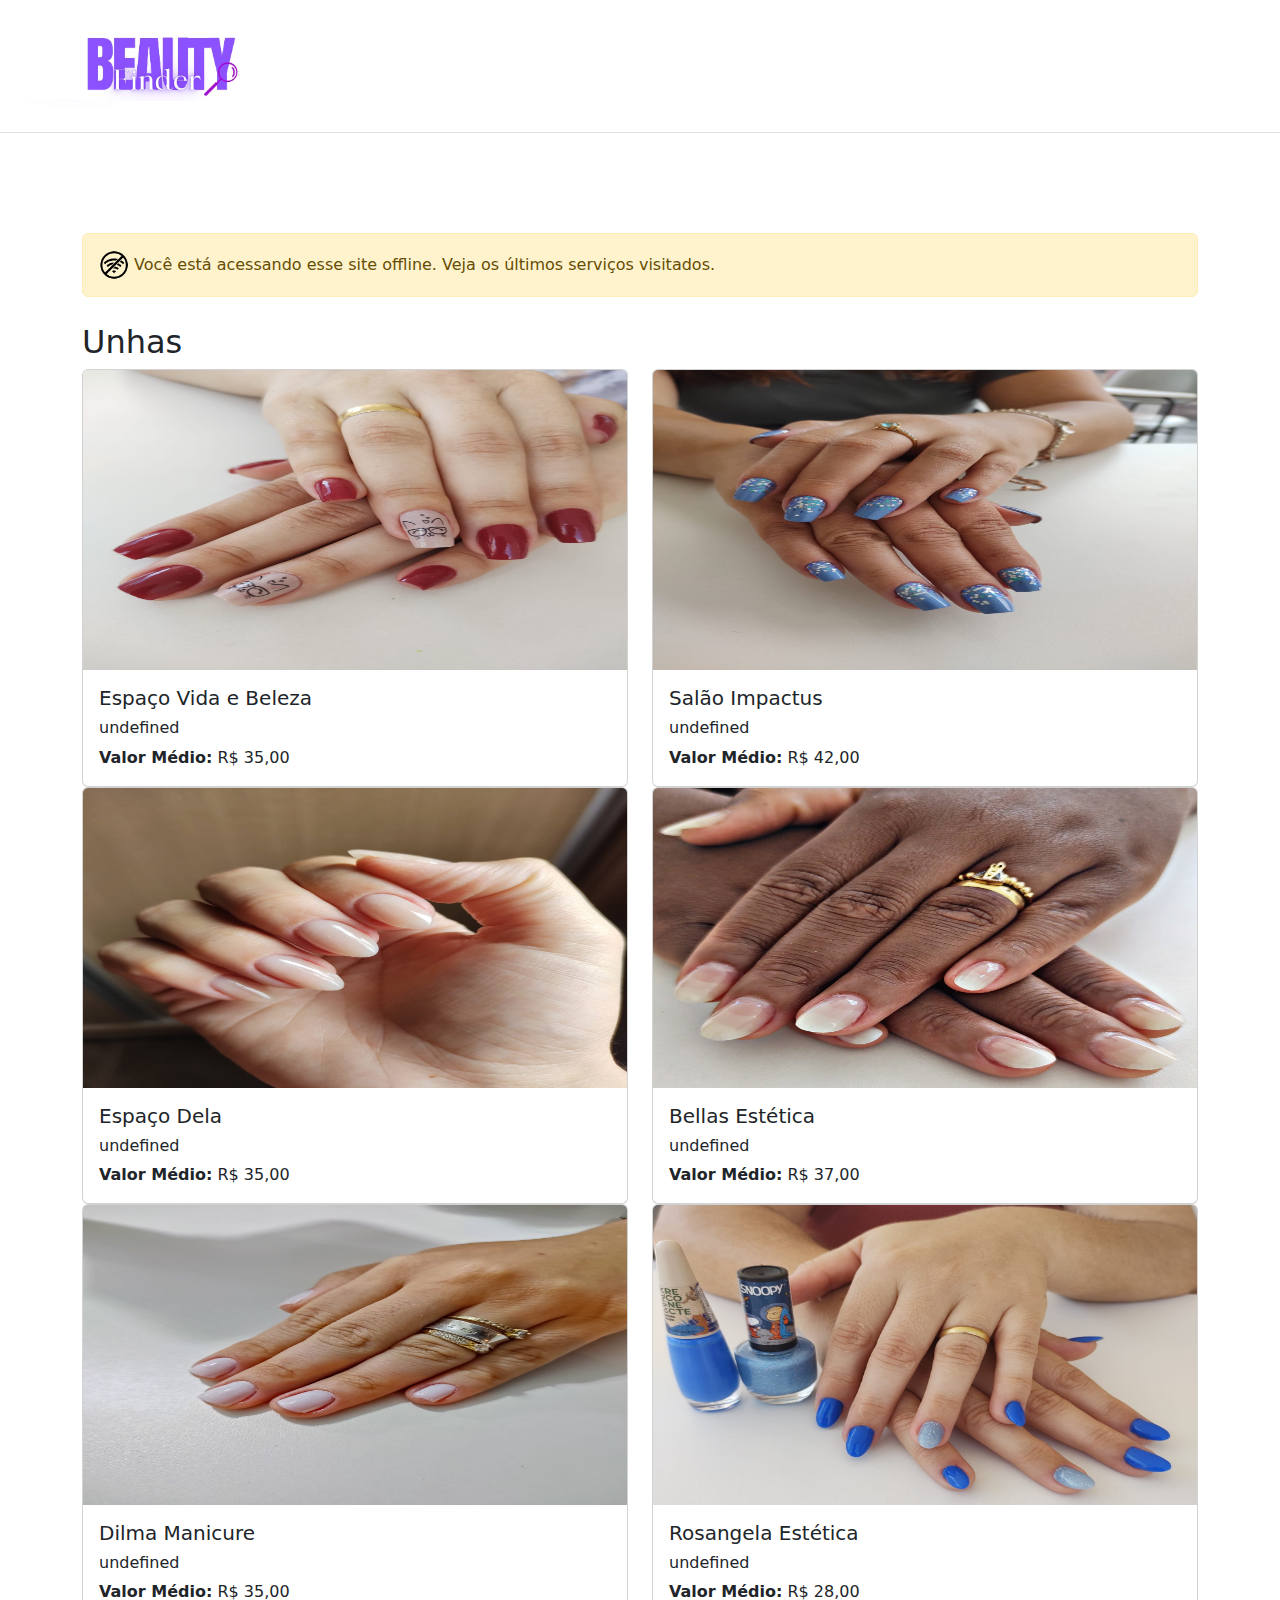
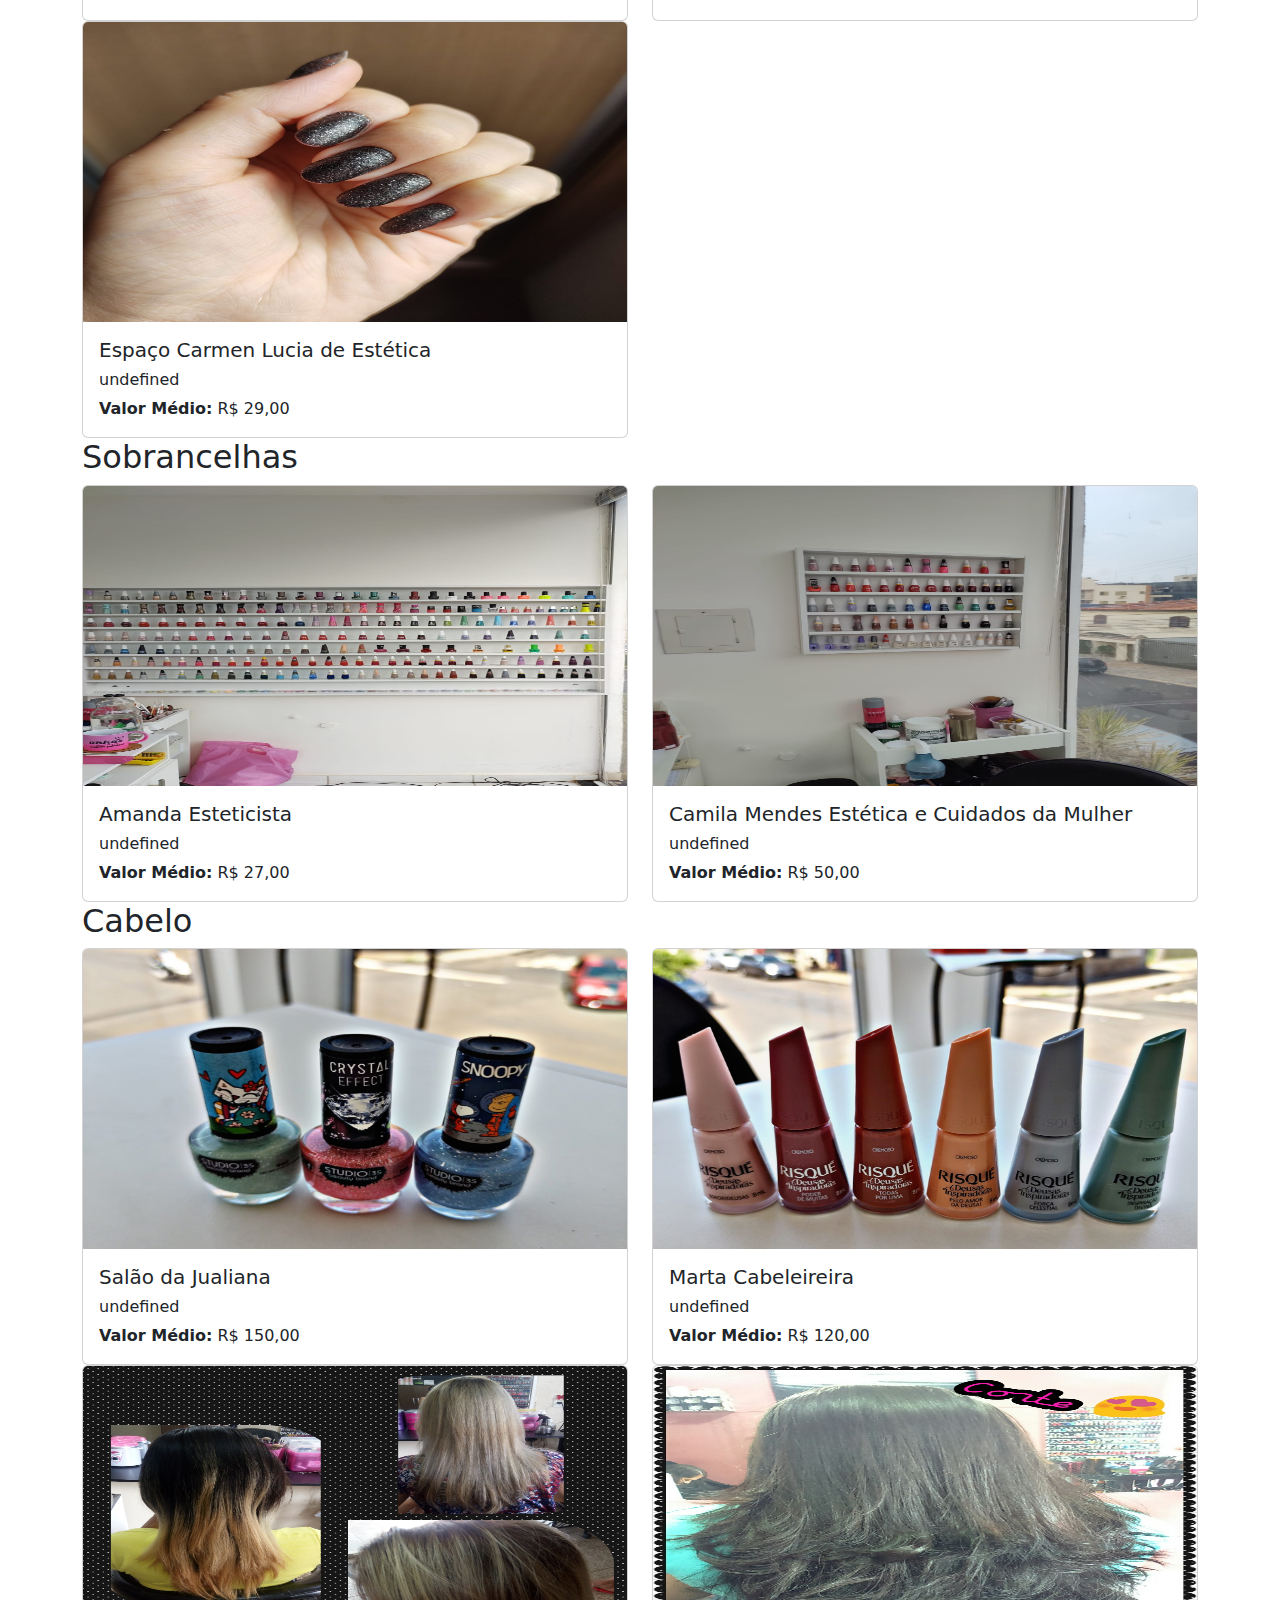
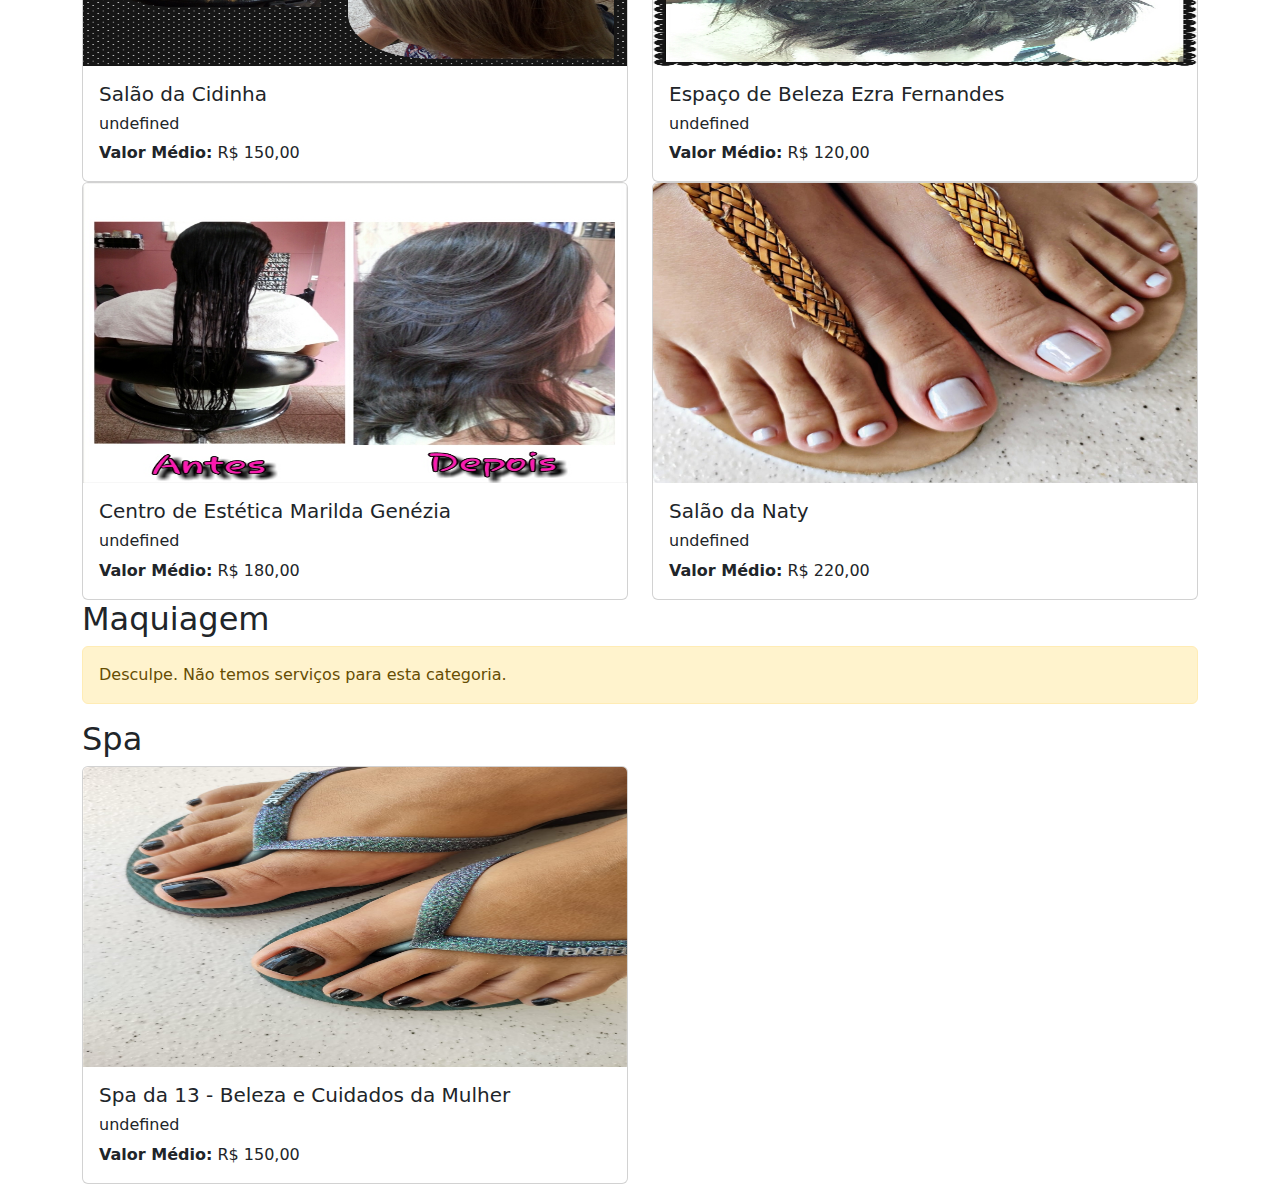
==== offline.html @ 90d823e6 "Detalhes do OffLine" ====
<!DOCTYPE html>
<html lang="en">

<head>
    <meta charset="UTF-8">
    <meta http-equiv="X-UA-Compatible" content="IE=edge">
    <meta name="viewport" content="width=device-width, initial-scale=1.0">
    <!-- <link href="https://cdn.jsdelivr.net/npm/bootstrap@5.2.2/dist/css/bootstrap.min.css" rel="stylesheet"
        integrity="sha384-Zenh87qX5JnK2Jl0vWa8Ck2rdkQ2Bzep5IDxbcnCeuOxjzrPF/et3URy9Bv1WTRi" crossorigin="anonymous">
    <link href="https://cdnjs.cloudflare.com/ajax/libs/font-awesome/4.7.0/css/font-awesome.min.css" rel="stylesheet"
        crossorigin="anonymous"> -->
    <link href="style.css" rel="stylesheet">
    <!-- <link href="off/bootstrap.bundle.min.js" rel="stylesheet"> -->
    <link href="off/bootstrap.min.css" rel="stylesheet">
    <title>Resultados Encontrados</title>
</head>

<body>
    <header
        class="d-flex flex-wrap align-items-center justify-content-center justify-content-md-between py-3 mb-4 border-bottom">
        <a href="/" class="d-flex align-items-center col-md-3 mb-2 mb-md-0 text-dark text-decoration-none">
            <img src="./imgs/logo.png" class="logo" alt="logo" width="700" height="100">
        </a>
    </header>

    <section class="container" style="margin-top: 100px;">
        <div class="row">
            <div class="col-12">
                <div class="alert alert-warning" role="alert">
                    <img src="off/offline.png" width="30">
                    Você está acessando esse site offline. Veja os últimos serviços visitados.
                  </div>
            </div>
        </div>
    </section>

    <main class="container" id="content" style="margin-top: 10px;">            
    </main>

    <script src="off/bootstrap.bundle.min.js"></script>
    <script>

//Carregamento AJAX
let ajax = new XMLHttpRequest();

ajax.open("GET", "off/dadosOffline.json", true);

ajax.send();

//Monitorar o retorno requisição
ajax.onreadystatechange = function()
{
    //Especificar o container que recebe o conteudo gerado neste arquivo
    let content = document.getElementById("content");

    if (this.readyState == 4 && this.status == 200) {
    
     let data_json = JSON.parse(ajax.responseText);

     if(data_json.length == 0){

        content.innerHTML = '<div class="alert alert-warning" role="alert">Desculpe. Ainda não temos serviços cadastrados!</div>';
     
    }else{
        
        let html_content = "";

        for(let i = 0; i<data_json.length; i++)
        {
        
            html_content +='<div class="row"><div class="col-12"><h2><span> </span> '+data_json[i].categoria+'</h2></div></div>';

            if (data_json[i].servicos.length == 0)
            {
                html_content += '<div class="row"><div class="col-12"><div class="alert alert-warning" role="alert">Desculpe. Não temos serviços para esta categoria.</div></div></div>';
            }
            else
            {
                html_content += '<div class="row">';

                for(let j = 0; j<data_json[i].servicos.length; j++)
                {                        
                    html_content += card_resultado(data_json[i].servicos[j].nome,data_json[i].servicos[j].imagem,data_json[i].servicos[j].valor,data_json[i].servicos[j].whatsapp);
                }

                html_content += '</div>';                                    
            }

        }

        content.innerHTML = html_content;        
    }

    }
}

var card_resultado = function(nome, imagem, valor, endereco)
{
    return '<div class="col-lg-6">'+
                '<div class="card">'+
                    '<img src="'+imagem+'" class="card-img-top" alt="'+nome+'">'+
                    '<div class="card-body">'+
                        '<h5 class="card-title">'+nome+'</h5>'+
                        '<h6 card-subtitle mb-2 text-muted>'+endereco+'</h6>'+
                        '<p class="card-text"><strong>Valor Médio:</strong> '+valor+'</p>'+
                    '</div>'+
                '</div>'+
            '</div>';
}

    </script>
  </body>        
</html>
---- style.css ----
html,
body {
    height: 100vh;
    margin: 0;
    padding:0;
    border:0;
}

.box {
    display: flex;
    flex-flow: column;
    height: 100vh;
}

header {
    flex-grow: 0;
    flex-basis: auto;
}

main {
    display: block;
    margin: 0;
}

#buscador {
    height: 50vh;
}

footer {
    flex-grow: 0;
    flex-basis: 100px;
}

.form {
    position: relative;
}

.form .fa-search {
    position: absolute;
    top: 20px;
    left: 20px;
    color: #9ca3af;
}

.form-input {
    height: 55px;
    text-indent: 33px;
    border-radius: 10px;
}

.card-img-top {
    max-width: 700px;
    max-height: 300px;
    width: auto;
    height: auto;
}

#button {
    background-color: #9f5acd;
    border-color: #9f5acd;
    color: white;
}
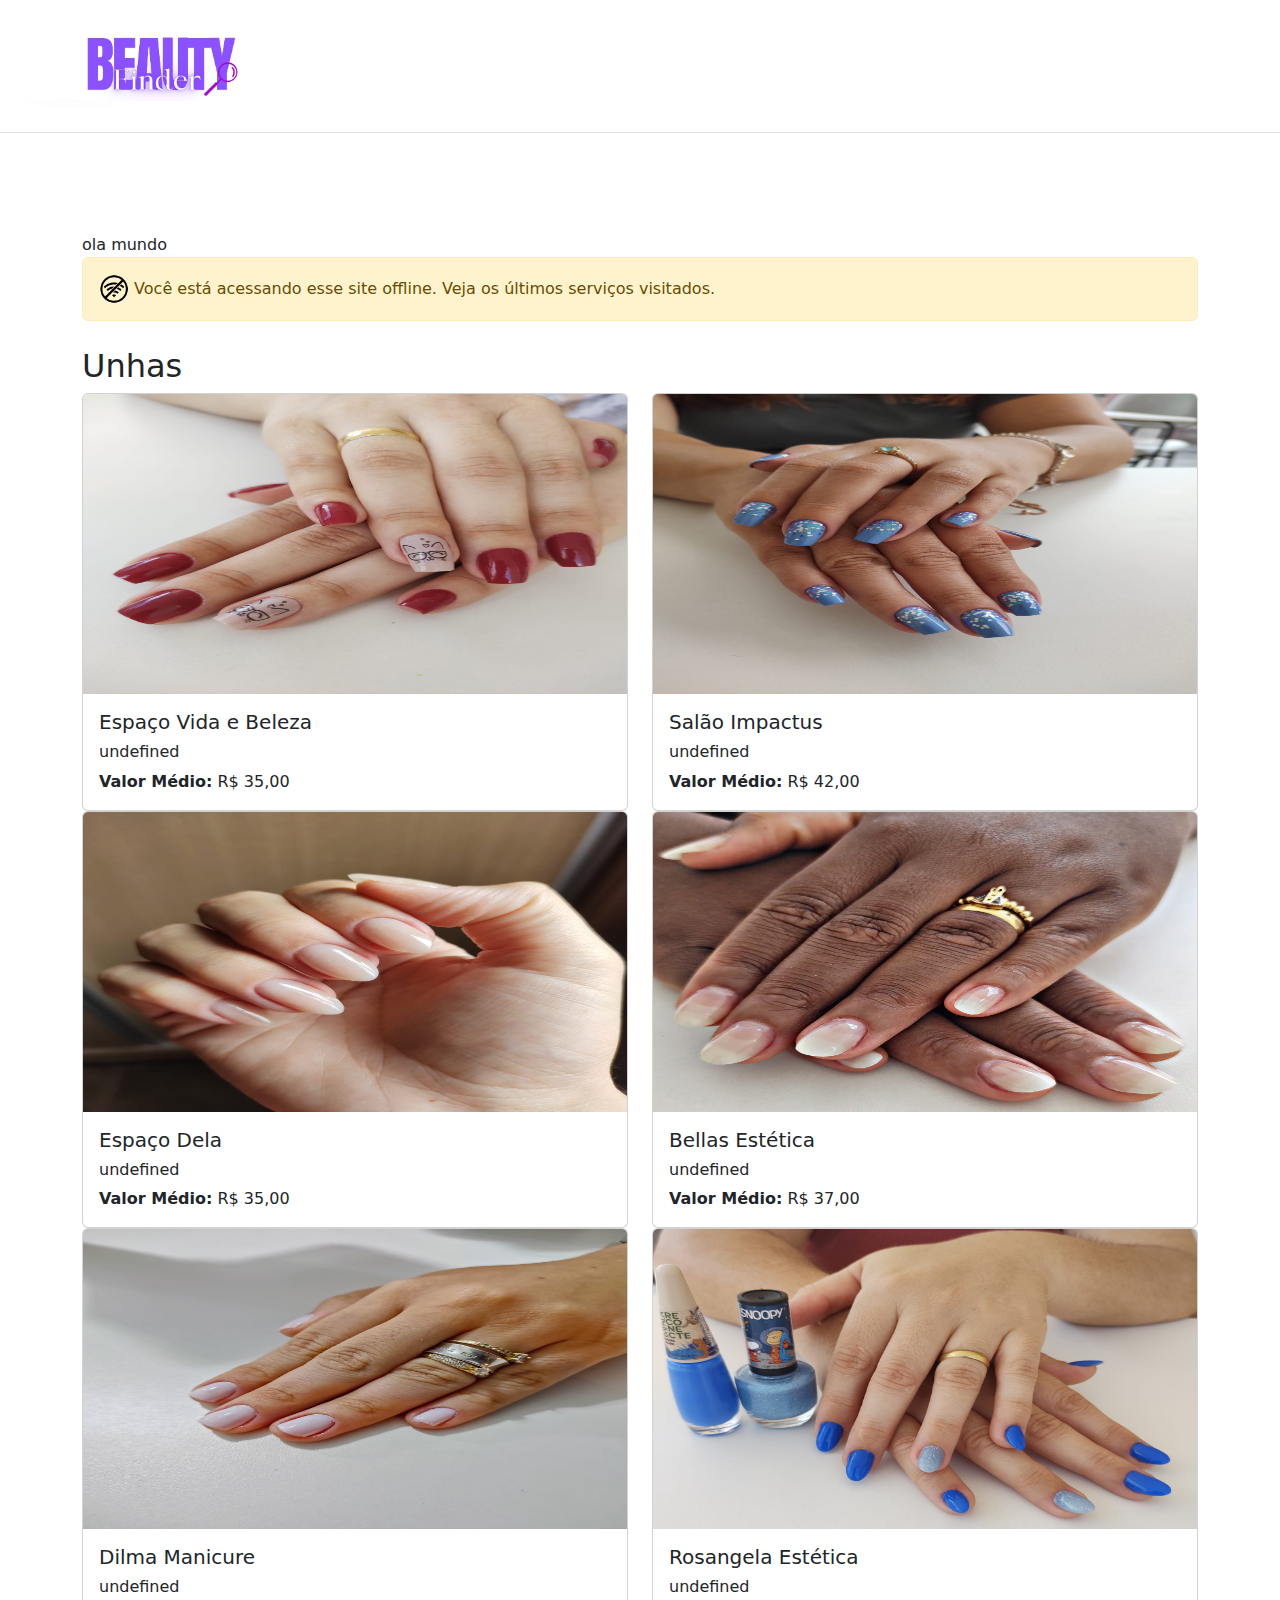
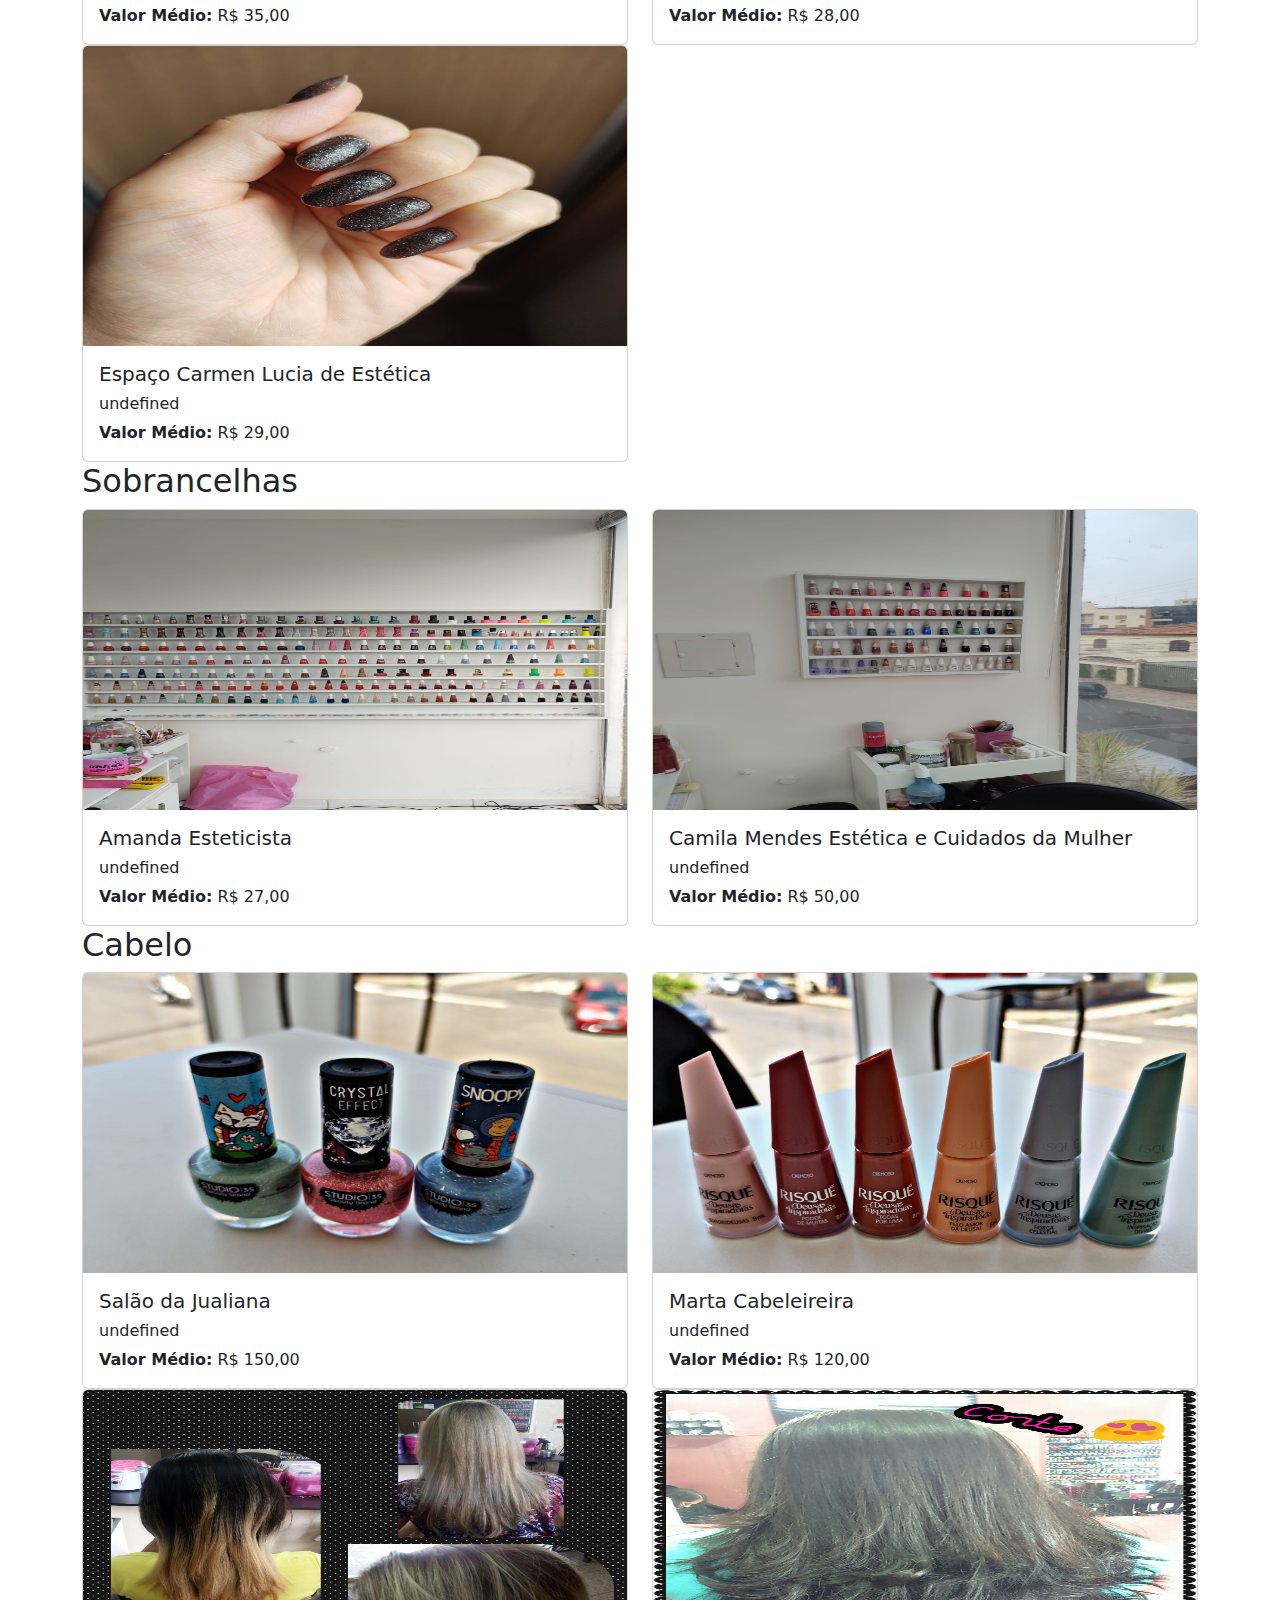
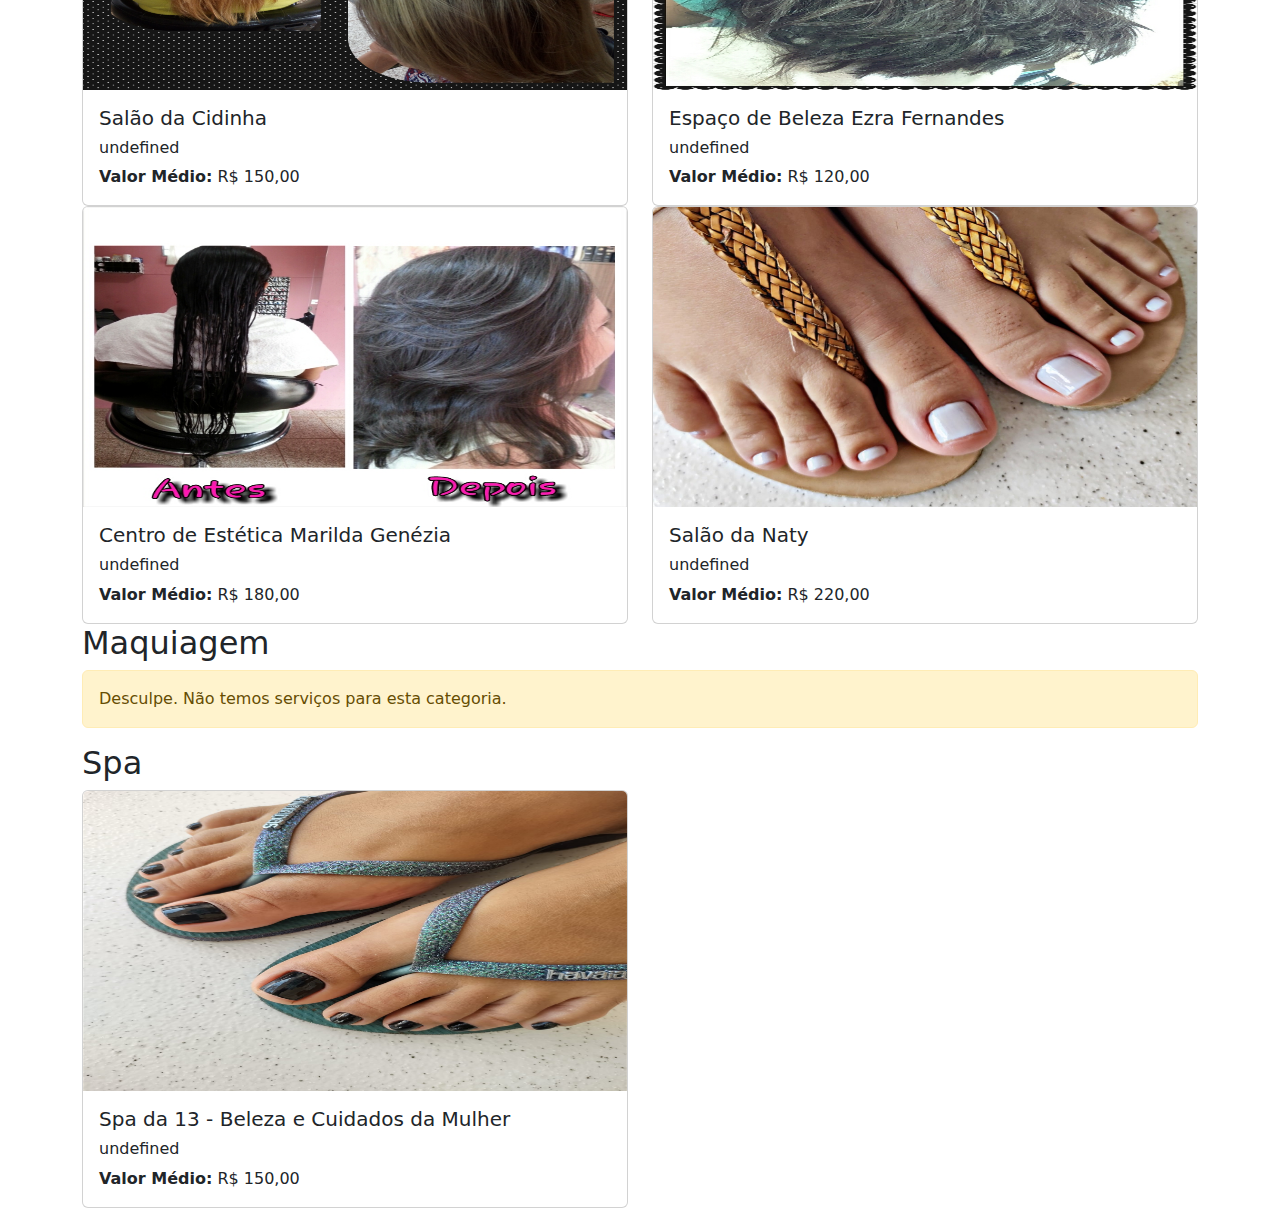
==== commit 802b8e0e: "Service Worker" ====
--- a/offline.html
+++ b/offline.html
@@ -5,29 +5,25 @@
     <meta charset="UTF-8">
     <meta http-equiv="X-UA-Compatible" content="IE=edge">
     <meta name="viewport" content="width=device-width, initial-scale=1.0">
-    <!-- <link href="https://cdn.jsdelivr.net/npm/bootstrap@5.2.2/dist/css/bootstrap.min.css" rel="stylesheet"
-        integrity="sha384-Zenh87qX5JnK2Jl0vWa8Ck2rdkQ2Bzep5IDxbcnCeuOxjzrPF/et3URy9Bv1WTRi" crossorigin="anonymous">
-    <link href="https://cdnjs.cloudflare.com/ajax/libs/font-awesome/4.7.0/css/font-awesome.min.css" rel="stylesheet"
-        crossorigin="anonymous"> -->
     <link href="style.css" rel="stylesheet">
-    <!-- <link href="off/bootstrap.bundle.min.js" rel="stylesheet"> -->
-    <link href="off/bootstrap.min.css" rel="stylesheet">
-    <title>Resultados Encontrados</title>
+    <link href="bootstrap.min.css" rel="stylesheet">
+    <title>Resultados Encontrados (Offline)</title>
 </head>
 
 <body>
     <header
         class="d-flex flex-wrap align-items-center justify-content-center justify-content-md-between py-3 mb-4 border-bottom">
         <a href="/" class="d-flex align-items-center col-md-3 mb-2 mb-md-0 text-dark text-decoration-none">
-            <img src="./imgs/logo.png" class="logo" alt="logo" width="700" height="100">
+            <img src="imgs/logo.png" class="logo" alt="logo" width="700" height="100">
         </a>
     </header>
 
     <section class="container" style="margin-top: 100px;">
+        ola mundo
         <div class="row">
             <div class="col-12">
                 <div class="alert alert-warning" role="alert">
-                    <img src="off/offline.png" width="30">
+                    <img src="offline.png" width="30">
                     Você está acessando esse site offline. Veja os últimos serviços visitados.
                   </div>
             </div>
@@ -37,77 +33,7 @@
     <main class="container" id="content" style="margin-top: 10px;">            
     </main>
 
-    <script src="off/bootstrap.bundle.min.js"></script>
-    <script>
-
-//Carregamento AJAX
-let ajax = new XMLHttpRequest();
-
-ajax.open("GET", "off/dadosOffline.json", true);
-
-ajax.send();
-
-//Monitorar o retorno requisição
-ajax.onreadystatechange = function()
-{
-    //Especificar o container que recebe o conteudo gerado neste arquivo
-    let content = document.getElementById("content");
-
-    if (this.readyState == 4 && this.status == 200) {
-    
-     let data_json = JSON.parse(ajax.responseText);
-
-     if(data_json.length == 0){
-
-        content.innerHTML = '<div class="alert alert-warning" role="alert">Desculpe. Ainda não temos serviços cadastrados!</div>';
-     
-    }else{
-        
-        let html_content = "";
-
-        for(let i = 0; i<data_json.length; i++)
-        {
-        
-            html_content +='<div class="row"><div class="col-12"><h2><span> </span> '+data_json[i].categoria+'</h2></div></div>';
-
-            if (data_json[i].servicos.length == 0)
-            {
-                html_content += '<div class="row"><div class="col-12"><div class="alert alert-warning" role="alert">Desculpe. Não temos serviços para esta categoria.</div></div></div>';
-            }
-            else
-            {
-                html_content += '<div class="row">';
-
-                for(let j = 0; j<data_json[i].servicos.length; j++)
-                {                        
-                    html_content += card_resultado(data_json[i].servicos[j].nome,data_json[i].servicos[j].imagem,data_json[i].servicos[j].valor,data_json[i].servicos[j].whatsapp);
-                }
-
-                html_content += '</div>';                                    
-            }
-
-        }
-
-        content.innerHTML = html_content;        
-    }
-
-    }
-}
-
-var card_resultado = function(nome, imagem, valor, endereco)
-{
-    return '<div class="col-lg-6">'+
-                '<div class="card">'+
-                    '<img src="'+imagem+'" class="card-img-top" alt="'+nome+'">'+
-                    '<div class="card-body">'+
-                        '<h5 class="card-title">'+nome+'</h5>'+
-                        '<h6 card-subtitle mb-2 text-muted>'+endereco+'</h6>'+
-                        '<p class="card-text"><strong>Valor Médio:</strong> '+valor+'</p>'+
-                    '</div>'+
-                '</div>'+
-            '</div>';
-}
-
-    </script>
+    <script src="bootstrap.bundle.min.js"></script>
+    <script src="offline.js"></script>
   </body>        
 </html>--- a/style.css
+++ b/style.css
@@ -55,7 +55,7 @@
     height: auto;
 }
 
-#button {
+#button, #button-bf {
     background-color: #9f5acd;
     border-color: #9f5acd;
     color: white;
